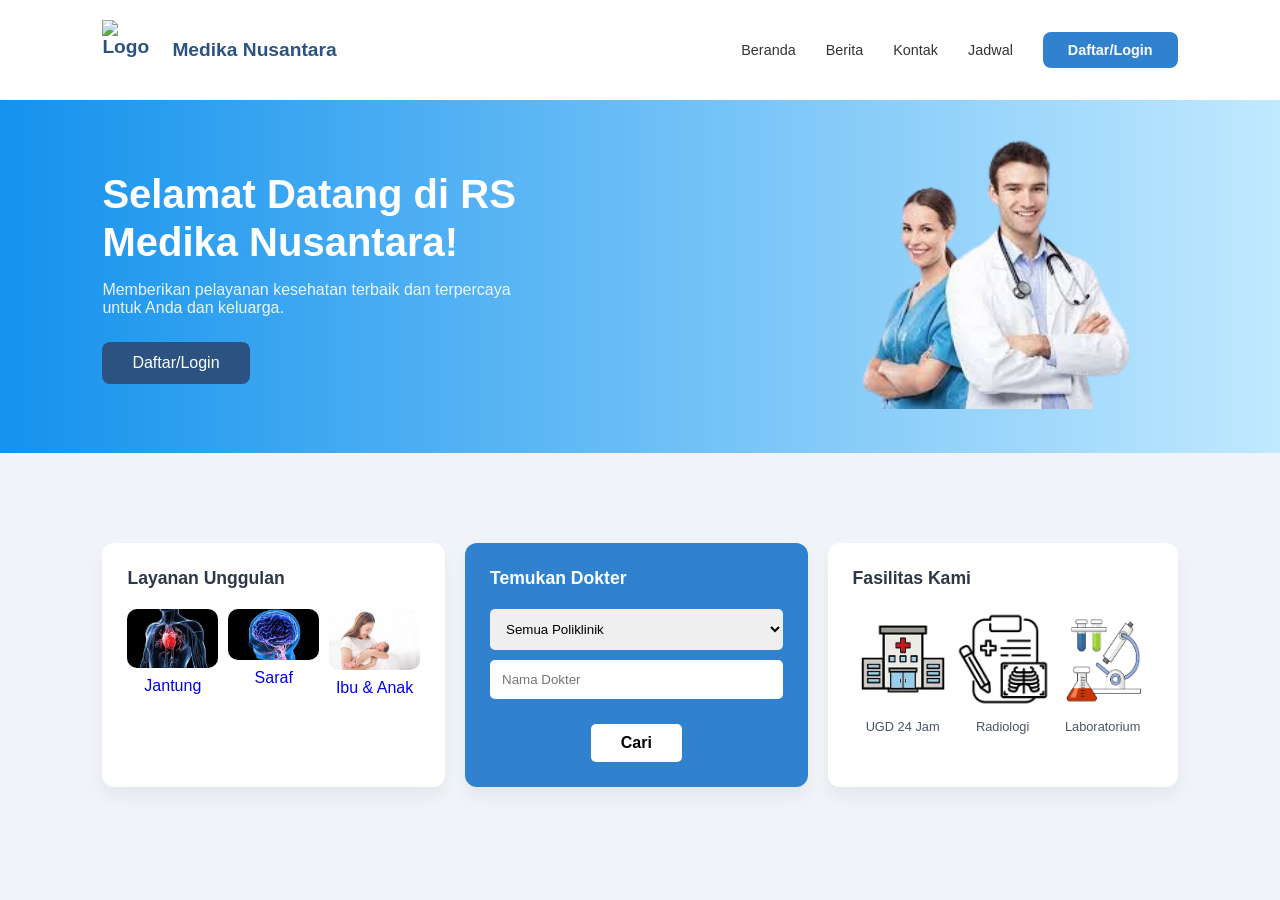
==== index.html @ d3f2d8da "Add files via upload" ====
<!DOCTYPE html>
<html lang="id">
<head>
    <meta charset="UTF-8">
    <meta name="viewport" content="width=device-width, initial-scale=1.0">
    <title>Medika Nusantara</title>
    <link rel="stylesheet" href="landingpage.css">
</head>
<body>

    <header>
        <div class="logo">
            <img src="../logo.png" alt="Logo" class="logo-gambar">
            <span>Medika Nusantara</span>
        </div>
        <nav>
            <a href="">Beranda</a>
            <a href="../berita/berita.html">Berita</a>
            <a href="../kontakUs/kontak.html">Kontak</a>
            <a href="../jadwal/jadwal.html">Jadwal</a>
            <a href="../login/login.html" class="tombol-masuk-nav">Daftar/Login</a>
        </nav>
    </header>

    <section class="papan-utama">
        <div class="konten-utama">
            <h1>Selamat Datang di RS Medika Nusantara!</h1>
            <p>Memberikan pelayanan kesehatan terbaik dan terpercaya untuk Anda dan keluarga.</p>
            <a href="../login/login.html" class="tombol-utama">Daftar/Login</a>
        </div>
        <div class="gambar-utama">
            <img src="dokter.png" alt="Gambar Dokter" >
        </div>
    </section>

    <section class="fitur">
        <div class="kartu-fitur">
            <a href="../layanan/layanan.html">
            <h3>Layanan Unggulan</h3>
            <div class="layanan-kisi">
                <div class="layanan-item">
                    <img src="jantung.jpeg" alt="Jantung">
                    <p>Jantung</p>
                </div>
                <div class="layanan-item">
                    <img src="saraf.jpeg" alt="Saraf">
                    <p>Saraf</p>
                </div>
                <div class="layanan-item">
                    <img src="ibuanak.jpeg" alt="Ibu & Anak">
                    <p>Ibu & Anak</p>
                </div>
            </div></a>
        </div>
       
        <div class="kartu-fitur cari-dokter">
            <h3>Temukan Dokter</h3>
            <form action="../jadwal/jadwal.html" method="GET">
                <select name="poliklinik">             
                    <option value="semua" selected>Semua Poliklinik</option>
                    <option value="jantung">Poli Jantung</option>
                    <option value="saraf">Poli Saraf</option>
                    <option value="anak">Poli Ibu & Anak</option>
                    <option value="umum">Poli Umum</option>     
                </select>
                <input type="text" name="nama_dokter" placeholder="Nama Dokter">
                <button type="submit">Cari</button>
            </form>
        </div>

        <div class="kartu-fitur"><a href="../fasilitas/fasilitas.html">
            <h3>Fasilitas Kami</h3>
            <div class="fasilitas-kisi">
                <div class="fasilitas-item">
                    <img src="ugd1.png" alt="UGD" class="ikon">
                    <p>UGD 24 Jam</p>
                </div>
                <div class="fasilitas-item">
                    <img src="radiologi.png" alt="Radiologi" class="ikon">
                    <p>Radiologi</p>
                </div>
                <div class="fasilitas-item">
                    <img src="lab.png" alt="Laboratorium" class="ikon">
                    <p>Laboratorium</p>
                </div>
            </div></a>
        </div>

    </section>
</body>
</html>
---- landingpage.css ----
* {
    margin: 0;
    padding: 0;
    box-sizing: border-box;
    font-family: sans-serif;
}

body {
    background-color: #f0f4f8;
}

a {
    text-decoration: none;
}

/* Header & Navigasi */
header {
    display: flex;
    justify-content: space-between;
    align-items: center;
    padding: 20px 8%;
    background: white;
}

.logo {
    display: flex;
    align-items: center;
    gap: 10px;
    font-weight: 600;
    color: #2c5282;
    font-size: 1.2rem;
}

.logo-gambar {
    height: 60px;
    width: 60px;
}

nav {
    display: flex;
    align-items: center;
    gap: 30px;
}

nav a {
    text-decoration: none;
    color: #333;
    font-size: 0.9rem;
}

.tombol-masuk-nav {
    background-color: #3182ce;
    color: white !important;
    padding: 10px 25px;
    border-radius: 8px;
    font-weight: 600;
}

/* Bagian papan-utama (Hero Section) */
.papan-utama {
    display: flex;
    align-items: center;
    justify-content: space-between;
    background: linear-gradient(to right, #1492ed, #c1e9ff);
    padding: 40px 8%;
    min-height: 300px;
}

.konten-utama {
    max-width: 450px;
    color: white;
}

.konten-utama h1 {
    font-size: 2.5rem;
    margin-bottom: 15px;
    line-height: 1.2;
}

.konten-utama p {
    margin-bottom: 25px;
    opacity: 0.9;
}

.tombol-utama {
    display: inline-block;
    background-color: #2c5282;
    color: white;
    padding: 12px 30px;
    border-radius: 8px;
    text-decoration: none;
}

.gambar-utama img {
    width: 350px;
    border-radius: 20px;
}

/* Bagian Fitur */
.fitur {
    display: grid;
    grid-template-columns: 1fr 1fr 1fr;
    gap: 20px;
    padding: 40px 8%;
    margin-top: 50px;
}

.kartu-fitur {
    background: white;
    padding: 25px;
    border-radius: 12px;
    box-shadow: 0 10px 15px rgba(0,0,0,0.05);
}

.kartu-fitur h3 {
    margin-bottom: 20px;
    color: #2d3748;
    font-size: 1.1rem;
}

/* Item Layanan Unggulan */
.layanan-kisi {
    display: flex;
    gap: 10px;
}

.layanan-item {
    text-align: center;
    flex: 1;
}

.layanan-item img {
    width: 100%;
    border-radius: 10px;
    margin-bottom: 5px;
}

/* Form Cari Dokter */
.cari-dokter {
    background-color: #3182ce;
    color: white;
}

.cari-dokter h3 { color: white; }

.cari-dokter select, 
.cari-dokter input {
    width: 100%;
    padding: 12px;
    margin-bottom: 10px;
    border-radius: 5px;
    border: none;
}

/* Styling untuk Tombol Cari */
.cari-dokter button {
    display: block;         /* Mengubah perilaku tombol menjadi blok agar bisa ditengahkan */
    margin: 15px auto 0;    /* margin: atas kanan-kiri bawah -> auto di kanan-kiri membuatnya ke tengah */
    padding: 10px 30px;     /* Memberikan ruang di dalam tombol agar proporsional */
    background-color: white; /* Latar belakang putih agar kontras dengan biru */
    color: black;         /* Teks berwarna  */
    border: none;           /* Menghilangkan garis pinggir bawaan */
    border-radius: 5px;     /* Sudut membulat menyamai kolom input */
    font-weight: bold;      /* Teks dicetak tebal */
    font-size: 1rem;
    cursor: pointer;        /* Mengubah kursor menjadi tangan saat diarahkan */
    transition: background-color 0.3s ease; /* Animasi halus saat di-hover */
}

/* Efek saat tombol diarahkan mouse (hover) */
.cari-dokter button:hover {
    background-color: #e2e8f0; /* Berubah sedikit abu-abu terang saat di-hover */
}

/* Item Fasilitas */
.fasilitas-kisi {
    display: flex;
    justify-content: space-around;
    text-align: center;
}

.fasilitas-item .ikon {
    font-size: 2rem;
    display: block;
    margin-bottom: 10px;
}

.fasilitas-item p {
    font-size: 0.8rem;
    color: #4a5568;
}

.ikon {
    width: 100px;
    height: 100px;
}
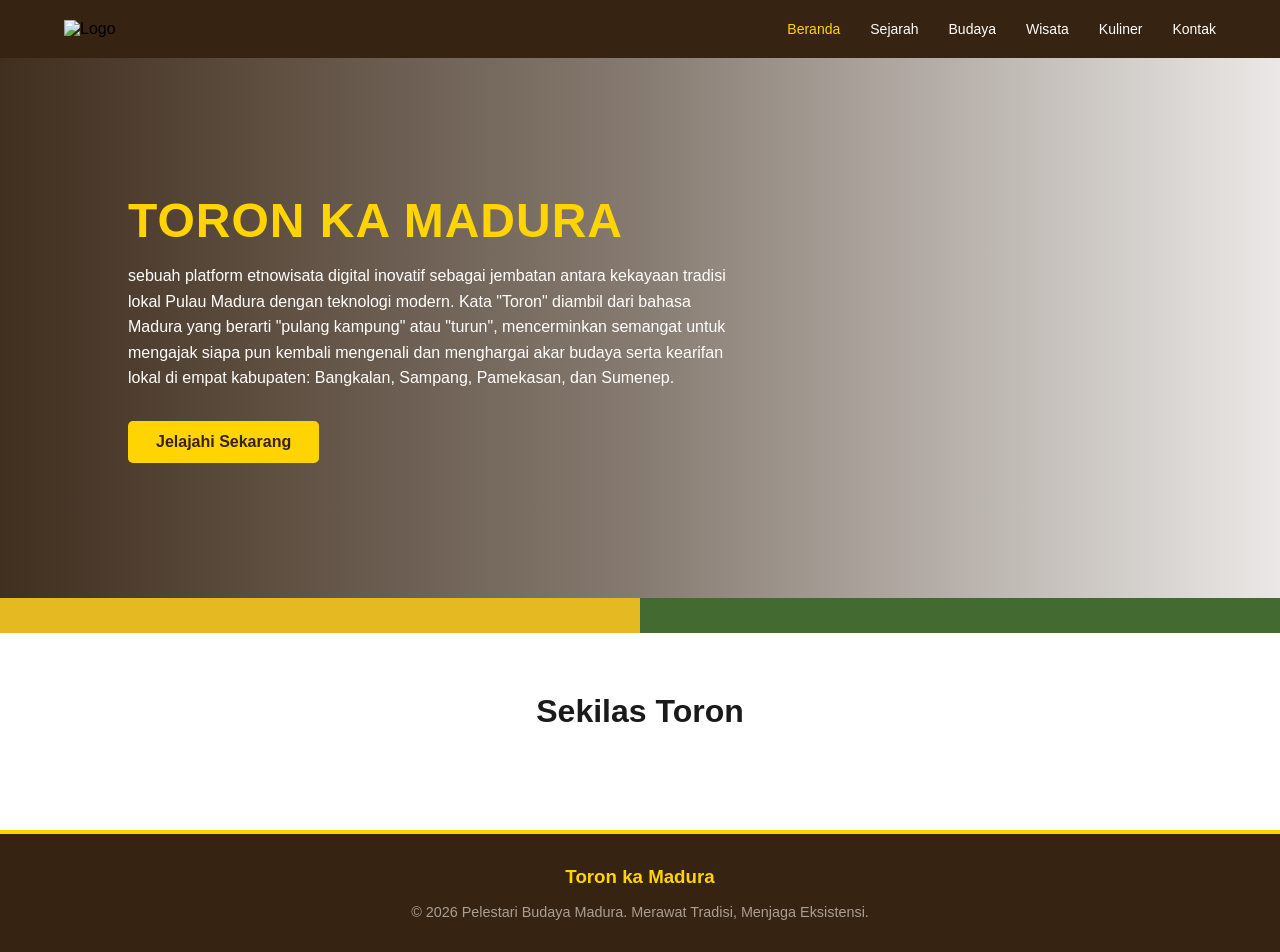
==== commit f1fdd198: "update" ====
--- a/index.html
+++ b/index.html
@@ -3,89 +3,70 @@
 <head>
     <meta charset="UTF-8">
     <meta name="viewport" content="width=device-width, initial-scale=1.0">
-    <title>Medika Nusantara</title>
-    <link rel="stylesheet" href="landingpage.css">
+    <title>Toron ka Madura</title>
+    <link rel="stylesheet" href="index.css">
+    <link rel="stylesheet" href="https://cdnjs.cloudflare.com/ajax/libs/font-awesome/6.4.0/css/all.min.css">
 </head>
 <body>
 
     <header>
-        <div class="logo">
-            <img src="../logo.png" alt="Logo" class="logo-gambar">
-            <span>Medika Nusantara</span>
+        <div><img src="logo.png" alt="Logo" class="logo"></div>
+        
+        <nav>
+            <ul class="nav-list">
+                <li><a href="#" class="active">Beranda</a></li>
+                <li><a href="#">Sejarah</a></li>
+                <li><a href="#">Budaya</a></li>
+                <li><a href="#">Wisata</a></li>
+                <li><a href="#">Kuliner</a></li>
+                <li><a href="#">Kontak</a></li>
+            </ul>
+        </nav>
+
+        <div class="menu-toggle" id="mobile-menu">
+            <i class="fa-solid fa-bars"></i>
         </div>
-        <nav>
-            <a href="">Beranda</a>
-            <a href="../berita/berita.html">Berita</a>
-            <a href="../kontakUs/kontak.html">Kontak</a>
-            <a href="../jadwal/jadwal.html">Jadwal</a>
-            <a href="../login/login.html" class="tombol-masuk-nav">Daftar/Login</a>
-        </nav>
     </header>
 
-    <section class="papan-utama">
-        <div class="konten-utama">
-            <h1>Selamat Datang di RS Medika Nusantara!</h1>
-            <p>Memberikan pelayanan kesehatan terbaik dan terpercaya untuk Anda dan keluarga.</p>
-            <a href="../login/login.html" class="tombol-utama">Daftar/Login</a>
-        </div>
-        <div class="gambar-utama">
-            <img src="dokter.png" alt="Gambar Dokter" >
+    <section class="hero">
+        <div class="hero-content">
+            <h1>TORON KA MADURA</h1>
+            <p>sebuah platform etnowisata digital inovatif sebagai jembatan antara kekayaan tradisi lokal Pulau Madura dengan teknologi modern. Kata "Toron" diambil dari bahasa Madura yang berarti "pulang kampung" atau "turun", mencerminkan semangat untuk mengajak siapa pun kembali mengenali dan menghargai akar budaya serta kearifan lokal di empat kabupaten: Bangkalan, Sampang, Pamekasan, dan Sumenep. </p>
+            <a href="#" class="btn-primary">Jelajahi Sekarang</a>
         </div>
     </section>
 
-    <section class="fitur">
-        <div class="kartu-fitur">
-            <a href="../layanan/layanan.html">
-            <h3>Layanan Unggulan</h3>
-            <div class="layanan-kisi">
-                <div class="layanan-item">
-                    <img src="jantung.jpeg" alt="Jantung">
-                    <p>Jantung</p>
-                </div>
-                <div class="layanan-item">
-                    <img src="saraf.jpeg" alt="Saraf">
-                    <p>Saraf</p>
-                </div>
-                <div class="layanan-item">
-                    <img src="ibuanak.jpeg" alt="Ibu & Anak">
-                    <p>Ibu & Anak</p>
-                </div>
-            </div></a>
-        </div>
-       
-        <div class="kartu-fitur cari-dokter">
-            <h3>Temukan Dokter</h3>
-            <form action="../jadwal/jadwal.html" method="GET">
-                <select name="poliklinik">             
-                    <option value="semua" selected>Semua Poliklinik</option>
-                    <option value="jantung">Poli Jantung</option>
-                    <option value="saraf">Poli Saraf</option>
-                    <option value="anak">Poli Ibu & Anak</option>
-                    <option value="umum">Poli Umum</option>     
-                </select>
-                <input type="text" name="nama_dokter" placeholder="Nama Dokter">
-                <button type="submit">Cari</button>
-            </form>
-        </div>
+    <div class="pattern-border">
+        <div class="pattern yellow"></div>
+        <div class="pattern green"></div>
+    </div>
 
-        <div class="kartu-fitur"><a href="../fasilitas/fasilitas.html">
-            <h3>Fasilitas Kami</h3>
-            <div class="fasilitas-kisi">
-                <div class="fasilitas-item">
-                    <img src="ugd1.png" alt="UGD" class="ikon">
-                    <p>UGD 24 Jam</p>
-                </div>
-                <div class="fasilitas-item">
-                    <img src="radiologi.png" alt="Radiologi" class="ikon">
-                    <p>Radiologi</p>
-                </div>
-                <div class="fasilitas-item">
-                    <img src="lab.png" alt="Laboratorium" class="ikon">
-                    <p>Laboratorium</p>
-                </div>
-            </div></a>
-        </div>
+    <section class="sekilas">
+        <h2>Sekilas Toron</h2>
+    </section>
 
-    </section>
+    <footer>
+        <h3>Toron ka Madura</h3>
+        <p>&copy; 2026 Pelestari Budaya Madura. Merawat Tradisi, Menjaga Eksistensi.</p>
+    </footer>
+
+    <script>
+        const menuToggle = document.getElementById('mobile-menu');
+        const navList = document.querySelector('.nav-list');
+        const icon = menuToggle.querySelector('i');
+
+        menuToggle.addEventListener('click', function() {
+            navList.classList.toggle('active');
+
+            if(navList.classList.contains('active')) {
+                icon.classList.remove('fa-bars');
+                icon.classList.add('fa-xmark');
+            } else {
+                icon.classList.remove('fa-xmark');
+                icon.classList.add('fa-bars');
+            }
+        });
+    </script>
+
 </body>
 </html>
--- a/index.css
+++ b/index.css
@@ -0,0 +1,215 @@
+/* === VARIABEL WARNA === */
+:root {
+    --umber: #362312;
+    --cyber: #ffd400;
+    --text-dark: #1a1a1a;
+    --text-gray: #666666;
+}
+
+/* === RESET DASAR === */
+* {
+    margin: 0;
+    padding: 0;
+    box-sizing: border-box;
+    font-family: 'Segoe UI', Tahoma, Geneva, Verdana, sans-serif;
+}
+
+body {
+    background-color: #ffffff;
+}
+
+/* === NAVBAR === */
+header {
+    background-color: var(--umber);
+    padding: 20px 5%;
+    display: flex;
+    justify-content: space-between;
+    align-items: center;
+    position: sticky;
+    top: 0;
+    z-index: 1000;
+}
+
+.logo {
+    width: 100px;
+}
+
+.logo span {
+    border-bottom: 3px solid var(--cyber);
+    padding-bottom: 2px;
+}
+
+/* Styling tombol garis tiga */
+.menu-toggle {
+    display: none;
+    color: #ffffff;
+    font-size: 24px;
+    cursor: pointer;
+}
+
+nav ul {
+    list-style: none;
+    display: flex;
+    gap: 30px;
+}
+
+nav a {
+    color: #ffffff;
+    text-decoration: none;
+    font-size: 14px;
+    transition: color 0.3s;
+}
+
+nav a.active, nav a:hover {
+    color: var(--cyber);
+}
+
+/* === HERO SECTION === */
+.hero {
+    height: 60vh;
+    min-height: 450px;
+    background: linear-gradient(to right, rgba(54, 35, 18, 0.95) 0%, rgba(54, 35, 18, 0.6) 50%, rgba(54, 35, 18, 0.1) 100%), 
+                url('suramadu.png') center/cover;
+    display: flex;
+    align-items: center;
+    padding: 0 10%;
+}
+
+.hero-content {
+    max-width: 600px;
+    color: #ffffff;
+}
+
+.hero-content h1 {
+    color: var(--cyber);
+    font-size: 48px;
+    margin-bottom: 15px;
+    letter-spacing: 1px;
+}
+
+.hero-content p {
+    font-size: 16px;
+    line-height: 1.6;
+    margin-bottom: 30px;
+}
+
+.btn-primary {
+    background-color: var(--cyber);
+    color: var(--umber);
+    padding: 12px 28px;
+    text-decoration: none;
+    font-weight: bold;
+    border-radius: 5px;
+    display: inline-block;
+    transition: background-color 0.3s;
+}
+
+.btn-primary:hover {
+    background-color: #e6bf00;
+}
+
+/* === DECORATIVE BORDER === */
+.pattern-border {
+    display: flex;
+    height: 35px;
+}
+
+.pattern { flex: 1; }
+.pattern.red { background-color: #8b2b2b; }
+.pattern.yellow { background-color: #e5b922; }
+.pattern.green { background-color: #436a31; }
+
+/* === SEKILAS TORON === */
+.sekilas {
+    padding: 60px 10%;
+    text-align: center;
+}
+
+.sekilas h2 {
+    color: var(--text-dark);
+    margin-bottom: 40px;
+    font-size: 32px;
+}
+
+.sekilas-grid {
+    display: grid;
+    grid-template-columns: repeat(3, 1fr);
+    gap: 40px;
+}
+
+.sekilas-item {
+    display: flex;
+    align-items: center;
+    text-align: left;
+    gap: 15px;
+}
+
+.sekilas-item i {
+    font-size: 30px;
+    color: var(--umber);
+}
+
+.sekilas-item p {
+    font-size: 14px;
+    color: var(--text-gray);
+    line-height: 1.5;
+}
+
+/* === FITUR UTAMA MADURA === */
+.fitur-utama {
+    padding: 20px 10% 80px;
+    text-align: center;
+}
+
+.fitur-utama h2 { font-size: 32px; color: var(--text-dark); margin-bottom: 10px; }
+.subtitle { color: var(--text-gray); max-width: 600px; margin: 0 auto 50px; font-size: 14px; line-height: 1.5; }
+.fitur-content { display: flex; justify-content: space-between; align-items: center; gap: 40px; }
+.fitur-left { display: flex; align-items: center; flex: 1.2; gap: 30px; text-align: left; }
+.img-circle { background-color: var(--cyber); width: 200px; height: 200px; border-radius: 50%; display: flex; justify-content: center; align-items: center; flex-shrink: 0; }
+.img-circle img { width: 130px; object-fit: contain; }
+.fitur-text h3 { font-size: 24px; color: var(--text-dark); margin-bottom: 10px; }
+.fitur-text p { color: var(--text-gray); font-size: 14px; line-height: 1.6; }
+.fitur-right { flex: 0.8; display: flex; justify-content: flex-end; }
+
+/* === FOOTER === */
+footer {
+    background-color: var(--umber);
+    color: #ffffff;
+    text-align: center;
+    padding: 2rem 1rem;
+    border-top: 4px solid var(--cyber);
+}
+
+footer h3 { color: var(--cyber); margin-bottom: 1rem; }
+footer p { color: #a89f95; font-size: 0.9rem; }
+
+/* === RESPONSIVE UTILITY === */
+@media (max-width: 900px) {
+    .sekilas-grid { grid-template-columns: 1fr; }
+    .fitur-content { flex-direction: column; }
+    .fitur-left { flex-direction: column; text-align: center; }
+    .fitur-right { justify-content: center; }
+
+    /* PENGATURAN MENU HP */
+    .menu-toggle {
+        display: block; 
+    }
+
+    nav ul.nav-list {
+        display: none; 
+        flex-direction: column;
+        position: absolute;
+        top: 80px; 
+        right: 5%;
+        background-color: var(--umber);
+        width: 200px;
+        padding: 20px;
+        border-radius: 8px;
+        box-shadow: 0 4px 10px rgba(0,0,0,0.3);
+        gap: 20px;
+    }
+
+    nav ul.nav-list.active {
+        display: flex;
+    }
+}
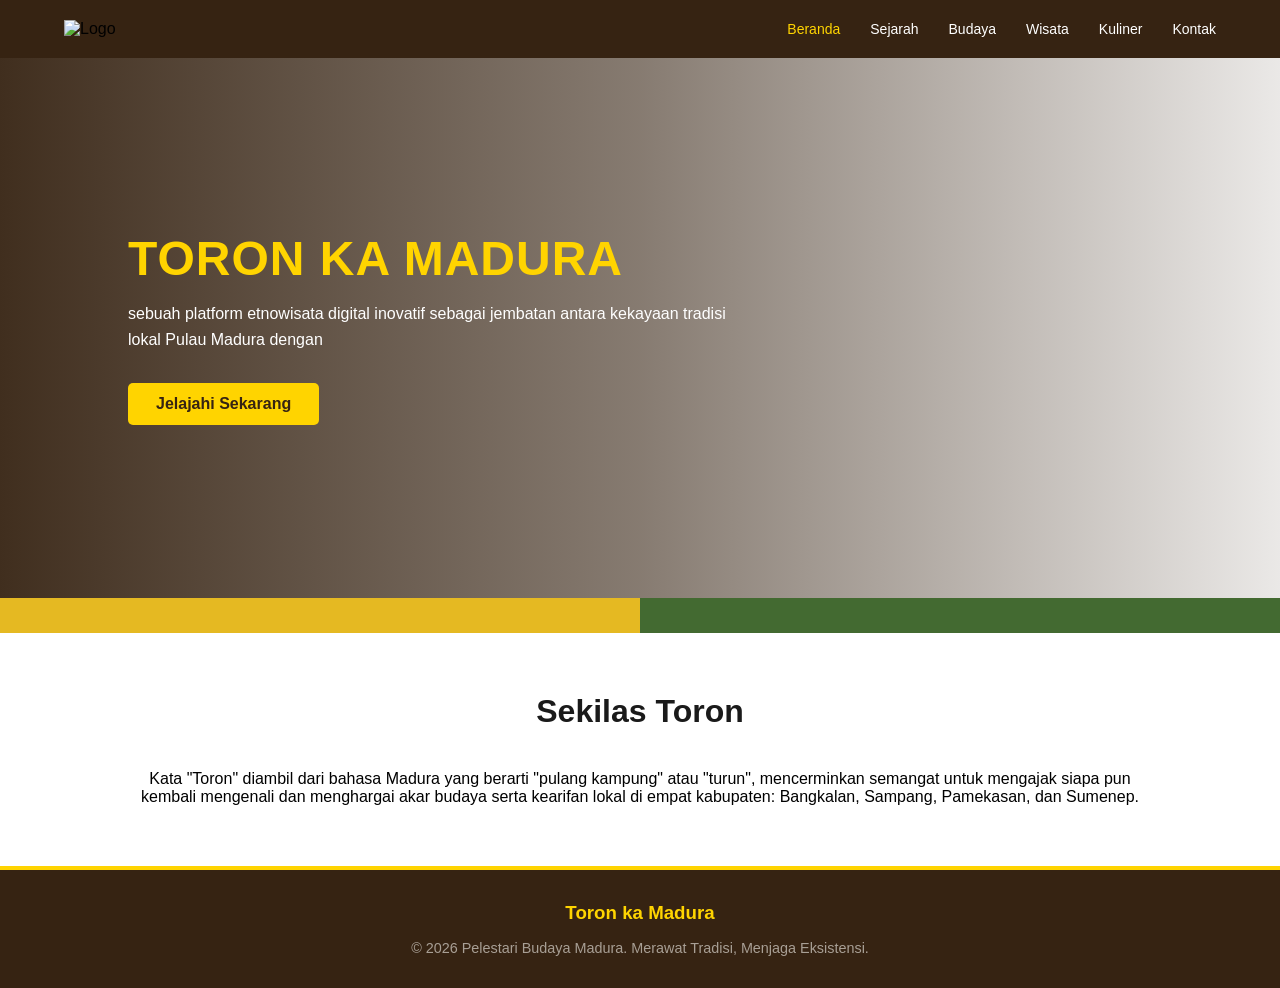
==== commit c8629c50: "update" ====
--- a/index.html
+++ b/index.html
@@ -10,13 +10,13 @@
 <body>
 
     <header>
-        <div><img src="logo.png" alt="Logo" class="logo"></div>
+        <div><img src="assets/logo.png" alt="Logo" class="logo"></div>
         
         <nav>
             <ul class="nav-list">
-                <li><a href="#" class="active">Beranda</a></li>
-                <li><a href="#">Sejarah</a></li>
-                <li><a href="#">Budaya</a></li>
+                <li><a href="" class="active">Beranda</a></li>
+                <li><a href="card-sejarah.html">Sejarah</a></li>
+                <li><a href="budaya.html">Budaya</a></li>
                 <li><a href="#">Wisata</a></li>
                 <li><a href="#">Kuliner</a></li>
                 <li><a href="#">Kontak</a></li>
@@ -31,7 +31,7 @@
     <section class="hero">
         <div class="hero-content">
             <h1>TORON KA MADURA</h1>
-            <p>sebuah platform etnowisata digital inovatif sebagai jembatan antara kekayaan tradisi lokal Pulau Madura dengan teknologi modern. Kata "Toron" diambil dari bahasa Madura yang berarti "pulang kampung" atau "turun", mencerminkan semangat untuk mengajak siapa pun kembali mengenali dan menghargai akar budaya serta kearifan lokal di empat kabupaten: Bangkalan, Sampang, Pamekasan, dan Sumenep. </p>
+            <p>sebuah platform etnowisata digital inovatif sebagai jembatan antara kekayaan tradisi lokal Pulau Madura dengan </p>
             <a href="#" class="btn-primary">Jelajahi Sekarang</a>
         </div>
     </section>
@@ -43,6 +43,7 @@
 
     <section class="sekilas">
         <h2>Sekilas Toron</h2>
+        <p>Kata "Toron" diambil dari bahasa Madura yang berarti "pulang kampung" atau "turun", mencerminkan semangat untuk mengajak siapa pun kembali mengenali dan menghargai akar budaya serta kearifan lokal di empat kabupaten: Bangkalan, Sampang, Pamekasan, dan Sumenep. </p>
     </section>
 
     <footer>
--- a/index.css
+++ b/index.css
@@ -69,7 +69,7 @@
     height: 60vh;
     min-height: 450px;
     background: linear-gradient(to right, rgba(54, 35, 18, 0.95) 0%, rgba(54, 35, 18, 0.6) 50%, rgba(54, 35, 18, 0.1) 100%), 
-                url('suramadu.png') center/cover;
+                url('assets/suramadu.png') center/cover;
     display: flex;
     align-items: center;
     padding: 0 10%;
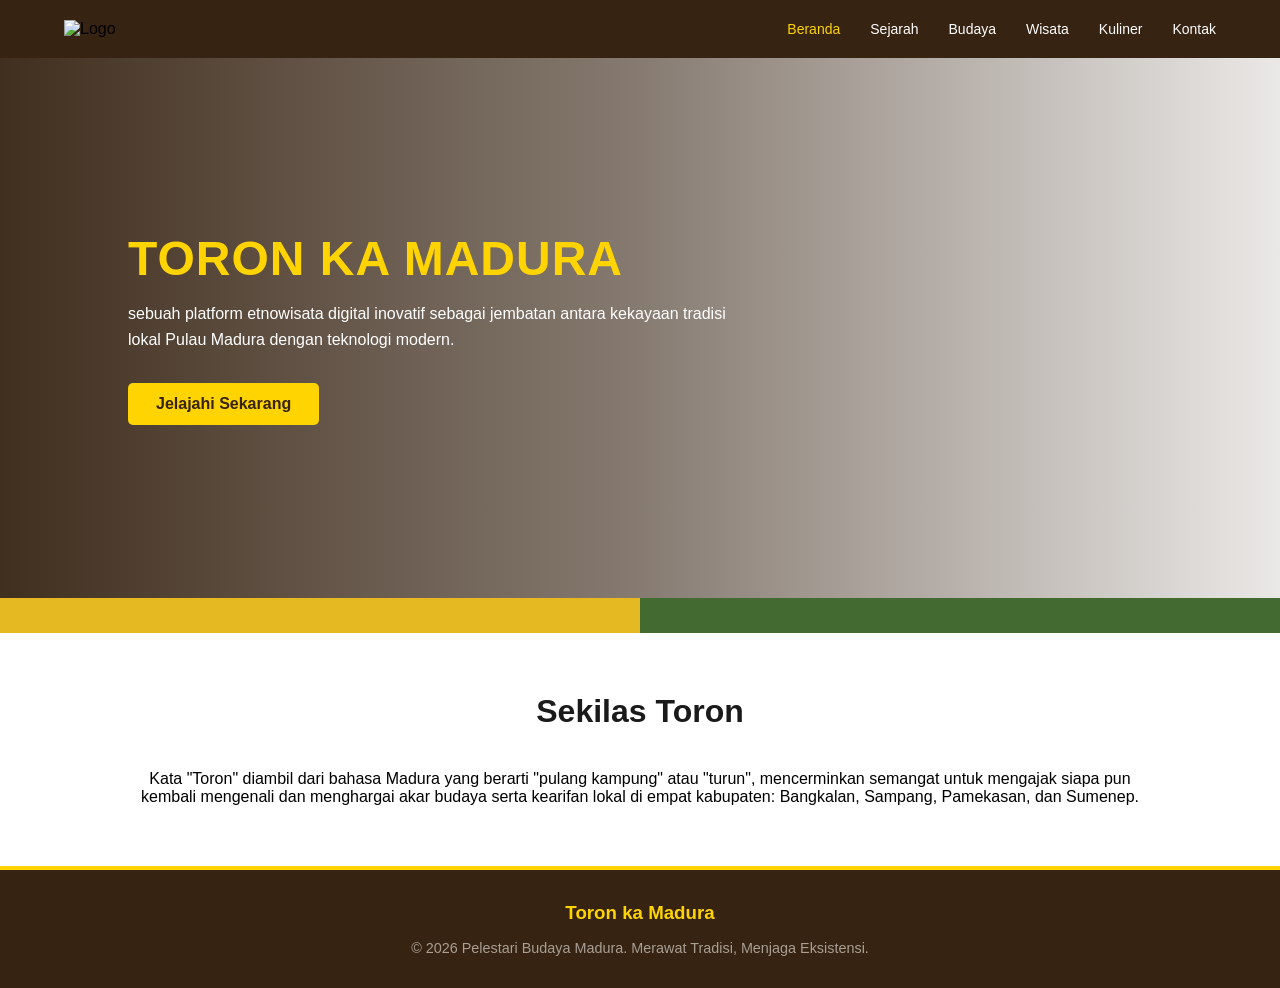
==== commit 350ac6de: "update" ====
--- a/index.html
+++ b/index.html
@@ -17,9 +17,9 @@
                 <li><a href="" class="active">Beranda</a></li>
                 <li><a href="card-sejarah.html">Sejarah</a></li>
                 <li><a href="budaya.html">Budaya</a></li>
-                <li><a href="#">Wisata</a></li>
-                <li><a href="#">Kuliner</a></li>
-                <li><a href="#">Kontak</a></li>
+                <li><a href="wisata.html">Wisata</a></li>
+                <li><a href="kuliner.html">Kuliner</a></li>
+                <li><a href="kontak.html">Kontak</a></li>
             </ul>
         </nav>
 
@@ -31,7 +31,7 @@
     <section class="hero">
         <div class="hero-content">
             <h1>TORON KA MADURA</h1>
-            <p>sebuah platform etnowisata digital inovatif sebagai jembatan antara kekayaan tradisi lokal Pulau Madura dengan </p>
+            <p>sebuah platform etnowisata digital inovatif sebagai jembatan antara kekayaan tradisi lokal Pulau Madura dengan teknologi modern.</p>
             <a href="#" class="btn-primary">Jelajahi Sekarang</a>
         </div>
     </section>
